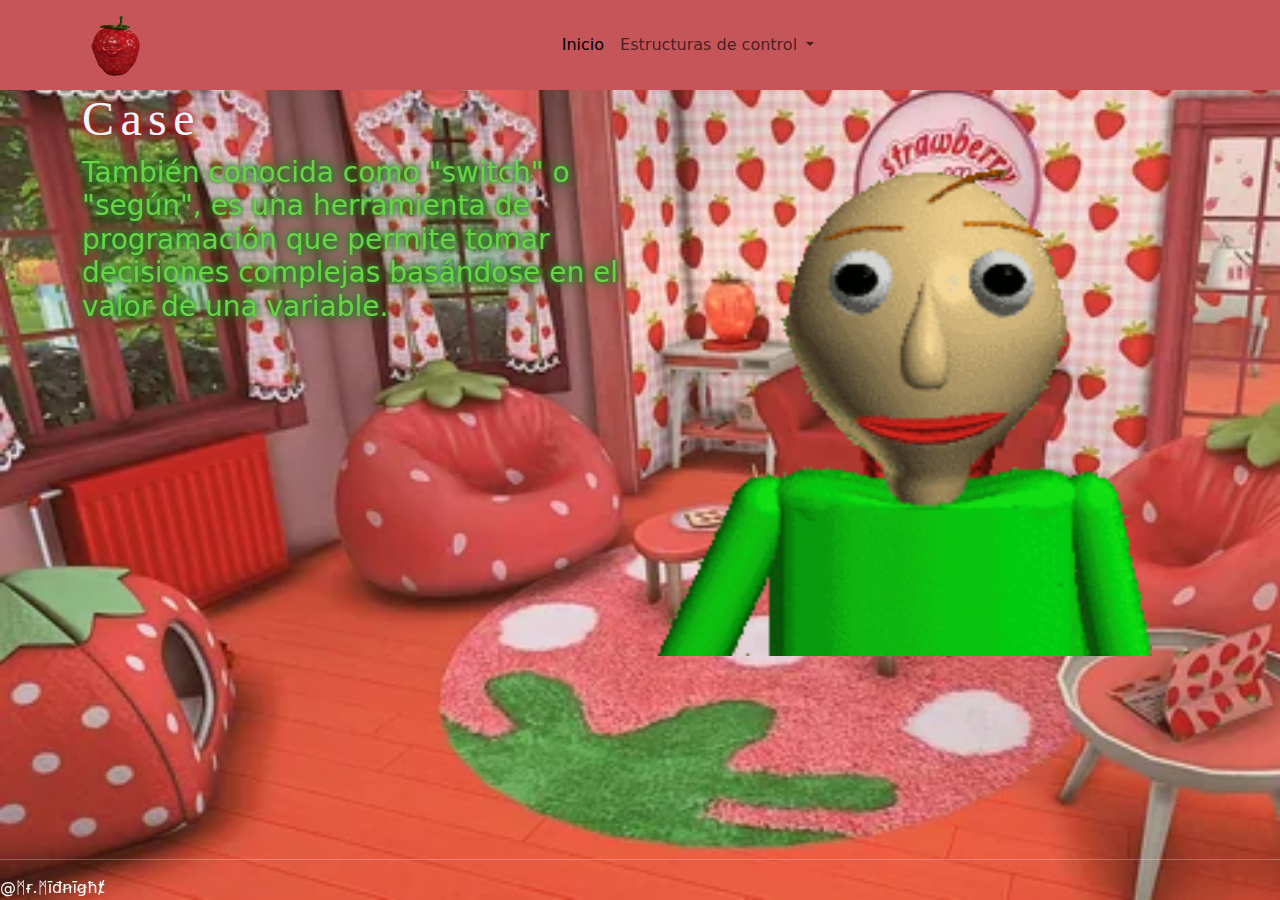
==== page/case.html @ 5fa010ea "Add files via upload" ====
<!doctype html>
<html lang="en">
<head>
<meta charset="utf-8">
<meta name="viewport" content="width=device-width, initial-scale=1">
<title>W͍ͭȩ̵̘̠̜͉͙̮̲̹̮̖̼̐ͧ́͑ͧ̒ͣ̒̑ͯ̓̔̀̾ͣͣ̍ͫͨ̅͗̃̓̍̈́ͨ͘̕͢͡͡i̛̪̻̲͎̤̺̲ͤͨ̄̋̔̇̽͂̋ͣ́̕̚͟͡ͅ_͗͜ṛ̵̸̛͉͎͓̬̞̯̗͎͔͍͙ͬ̊̽̽̀̑͒̓͊͒̅ͦͬ́̌̈́̅̂́ͥ͒ͨ̑̓̀͊͛ͨ͘͘͜͡ḏ̡̲͖̖̜͙̣̪̺̥ͬ̃̉ͣ̉ͯ̊͋ͩͨ̂͒͟ is̬͓̠̘͚̠̱̓ͭ̒̇ͥ̊̓͑̾͜ͅn̢̧͉̱̫̺̭̰̫̲̩̋́̎ͪͧͤ̊̾͋̍ͨ̃̐͌͐͢͞t͓̻͆͊ i̶̵̸̧̢̩͚͔͗͒̃ͬ́ͬͣ̀͆ͮ͑͞͝_̨̥̠̪͙̙̥̩̜ͨ̎́͐̓͌́͐͠t̷̵̨̛̛͉̪̝͍̟͔̻͇̳̖̱ͥ͗͗̏ͯ͛ͪ́͛ͯ̈̉̀͗̊̋ͤ̎̆ͪͮ͟͞͞?̴̧̫̣̱ͦͬ͛̇ͨ͑̚͠_̷̴̡̛͍̗̬̲͙͎̝̻̫̱̈́ͩ̂̔ͪ̄́ͩ̆͑ͪ͌̓ͅ_̣</title>
<link rel="shortcut icon" href="./ASSETS1/img1/Iconos1/eyee.ico" type="image/x-icon">
<link href="https://cdn.jsdelivr.net/npm/bootstrap@5.3.3/dist/css/bootstrap.min.css" rel="stylesheet" integrity="sha384-QWTKZyjpPEjISv5WaRU9OFeRpok6YctnYmDr5pNlyT2bRjXh0JMhjY6hW+ALEwIH" crossorigin="anonymous">
<link rel="stylesheet" href="https://cdn.jsdelivr.net/npm/bootstrap-icons@1.11.3/font/bootstrap-icons.min.css">
<link rel="stylesheet" href="./CSS1/styles1.CSS">
<link rel="preconnect" href="https://fonts.googleapis.com">
<link rel="preconnect" href="https://fonts.gstatic.com" crossorigin>
<link href="https://fonts.googleapis.com/css2?family=Bebas+Neue&display=swap" rel="stylesheet">
</head>
<body>
<header>
<nav class="navbar navbar-expand-lg bg-body-tertiary">
<div class="container">
<a class="navbar-brand" href="#">
<img src="./ASSETS1/img1/fress.gif" alt="logo" class="logo">
</a>
<button class="navbar-toggler" type="button" data-bs-toggle="collapse" data-bs-target="#navbarSupportedContent" aria-controls="navbarSupportedContent" aria-expanded="false" aria-label="Toggle navigation">
<span class="navbar-toggler-icon"></span>
</button>
<div class="collapse navbar-collapse" id="navbarSupportedContent">
<ul class="navbar-nav mx-auto mb-2 mb-lg-0">
<li class="nav-item">
<a class="nav-link active" aria-current="page" href="../index.html">Inicio</a>
</li>
<li class="nav-item dropdown">
<a class="nav-link dropdown-toggle" href="#" role="button" data-bs-toggle="dropdown" aria-expanded="false">
Estructuras de control
</a>
<ul class="dropdown-menu">
<li><a class="dropdown-item" href="../page/lineal.html">Ⱡł₦Ɇ₳Ⱡ</a></li>
<li><a class="dropdown-item" href="../page/ifelse.html">ł₣ ɆⱠ₴Ɇ</a></li>
<li><a class="dropdown-item" href="../page/ifanidado.html">ł₣ ₳₦łĐ₳ĐØ</a></li>
<li><a class="dropdown-item" href="../page/if.html">ł₣</a></li>
<li><a class="dropdown-item" href="../page/while.html">₩ⱧłⱠɆ</a></li>
<li><hr class="dropdown-divider"></li>
<li><a class="dropdown-item" href="../Error page/error.html">ᴰᴼₙ'ₜ ₛᴱₗᴱᶜᵀ!</a></li>
</ul>
</li>
</ul>
</div>
</div>
</nav>
</header>
<main>
<section class="container">
<div class="row">
<h2>Case</h2>
<div class="container">
<div class="row">
<div class="col-lg-6 col-md-6 col-sm-12">
<h3>También conocida como "switch" o "según", es una herramienta de programación que permite tomar decisiones complejas basándose en el valor de una variable.</h3>
</div>
<div class="col-lg-6 col-md-6 col-sm-12">
<img src="./ASSETS1/img1/baldi-talk.gif" alt="gif" class="gif">
</div>
</div>
</section>
</main>
<footer class="footer fixed-bottom">
<hr>
<div class="container">
<div class="row">
<div class="col-md-8">
</div>
</div>
<div class="col-md-4 text-center">
</div>
</div>
</div>
</div>
@ᛗɍ.ᛗīđꞥīꞡħⱦ
</footer>
<script src="https://cdn.jsdelivr.net/npm/bootstrap@5.3.3/dist/js/bootstrap.bundle.min.js" integrity="sha384-YvpcrYf0tY3lHB60NNkmXc5s9fDVZLESaAA55NDzOxhy9GkcIdslK1eN7N6jIeHz" crossorigin="anonymous"></script>
</body>
</html>
---- page/CSS1/styles1.CSS ----
html, body{
    height: 100%;
    margin: 0;
}

body{
    background: url(../ASSETS1/img1/house.webp);
    background-size: cover;
    background-repeat: no-repeat;
    font-variant-position: center;
    color: #fff;
}

.bg-body-tertiary {
    --bs-bg-opacity: 1;
    background-color: #c6555a !important;

}
h2{
    font-size: 3rem;
    color: #e9f6ff ;
    letter-spacing: 0.4rem;
    font-family: "Creepster", serif;
    text-shadow: 
    0 0 5px #ba1f1f, 
    0 0 10px #ba1f1f, 
    0 0 15px #ba1f1f;

}
h3{
    color: #6ad446;
    text-shadow: 
    0 0 5px #267d28, 
    0 0 10px #267d28, 
    0 0 15px #267d28;

}
.logo{
    width: 5rem;
    height: 4rem;
    padding-right: 5px;
}

.gif{
    width: 500px;
    height: 500px;
    position: relative;
}

.dropdown-menu {
    --bs-dropdown-bg: #d86060;
}
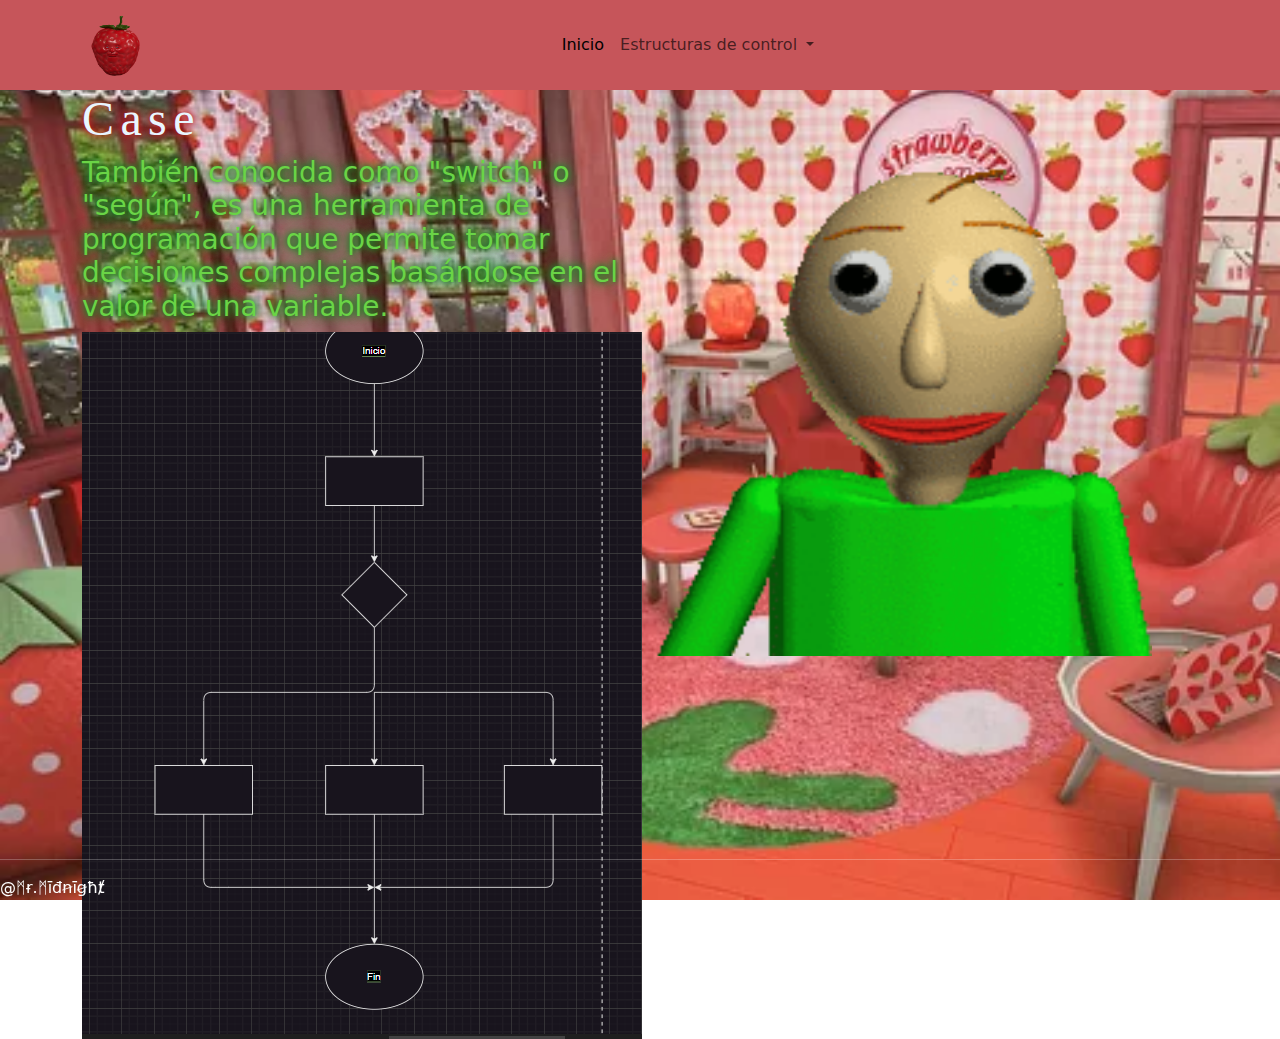
==== commit 250d37c6: "Add files via upload" ====
--- a/page/case.html
+++ b/page/case.html
@@ -54,6 +54,7 @@
 <div class="row">
 <div class="col-lg-6 col-md-6 col-sm-12">
 <h3>También conocida como "switch" o "según", es una herramienta de programación que permite tomar decisiones complejas basándose en el valor de una variable.</h3>
+<img src="../ASSETS/img/case.png" alt="">
 </div>
 <div class="col-lg-6 col-md-6 col-sm-12">
 <img src="./ASSETS1/img1/baldi-talk.gif" alt="gif" class="gif">
